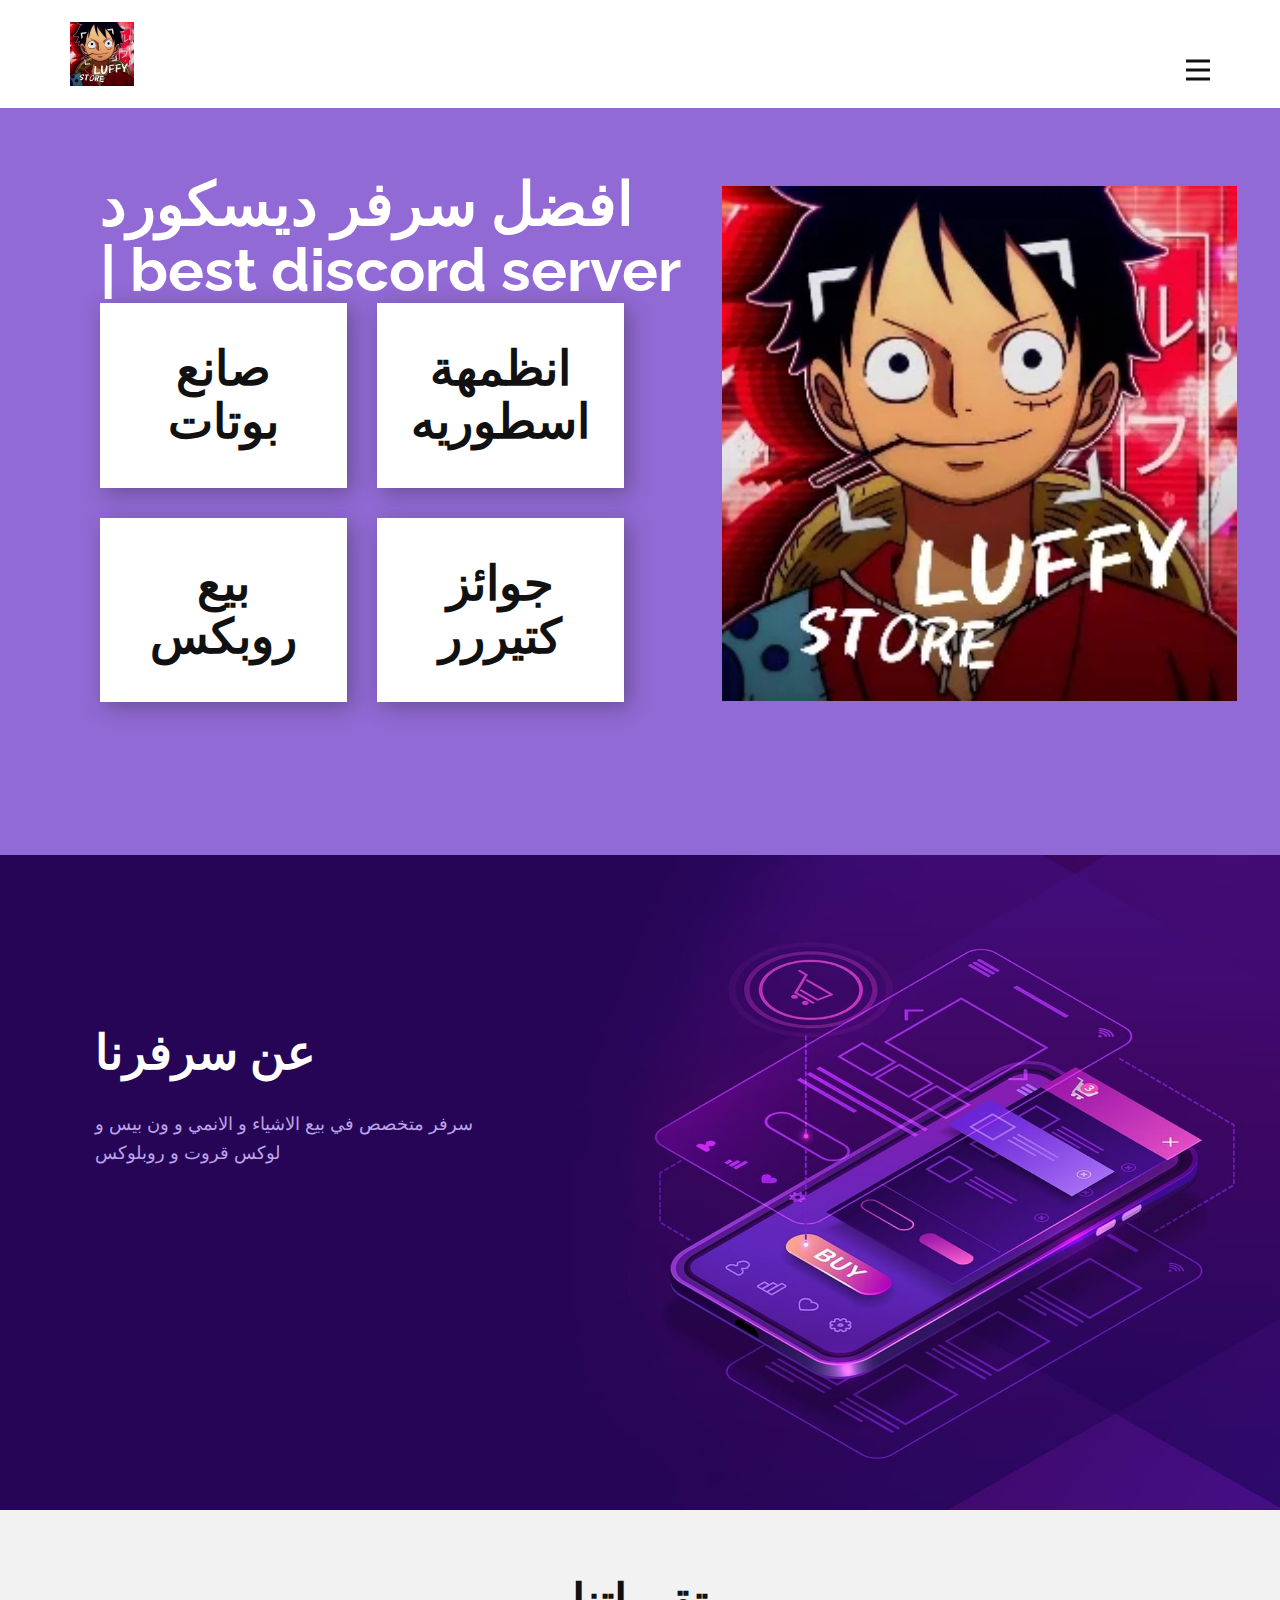
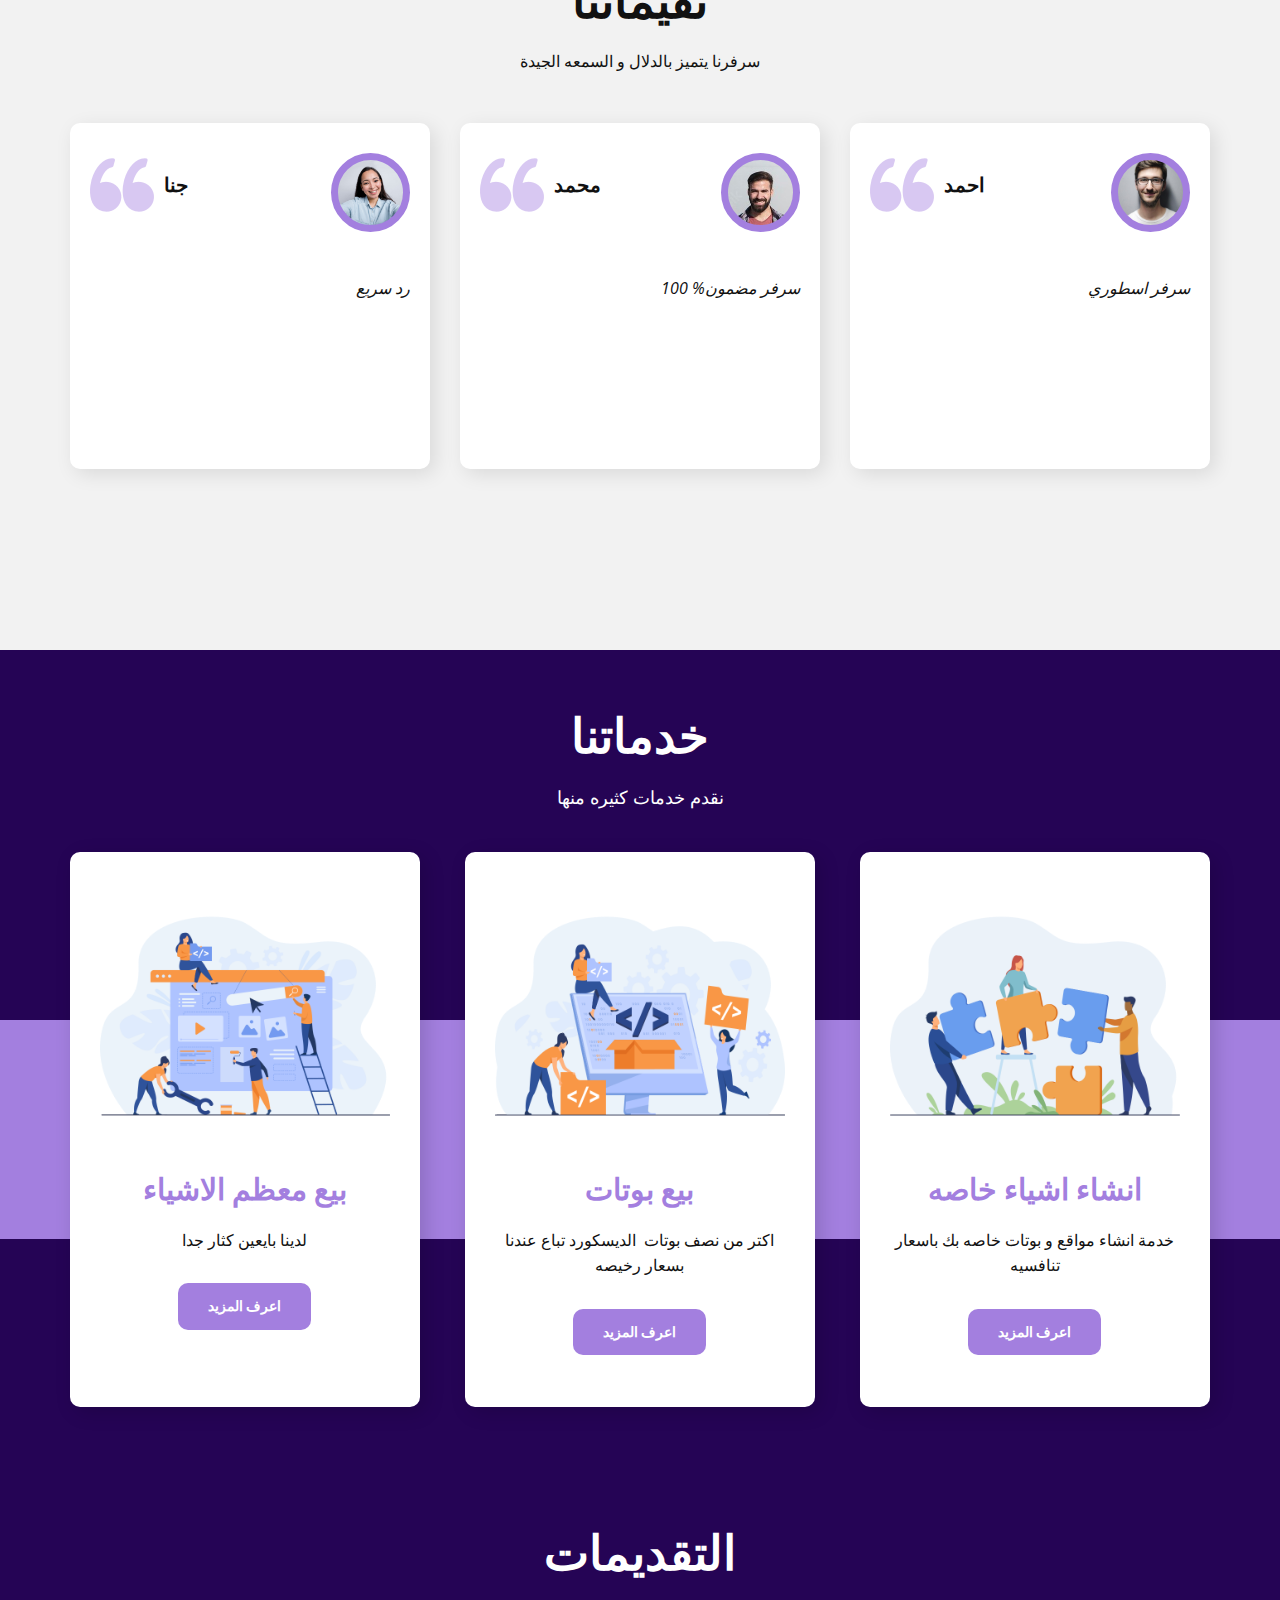
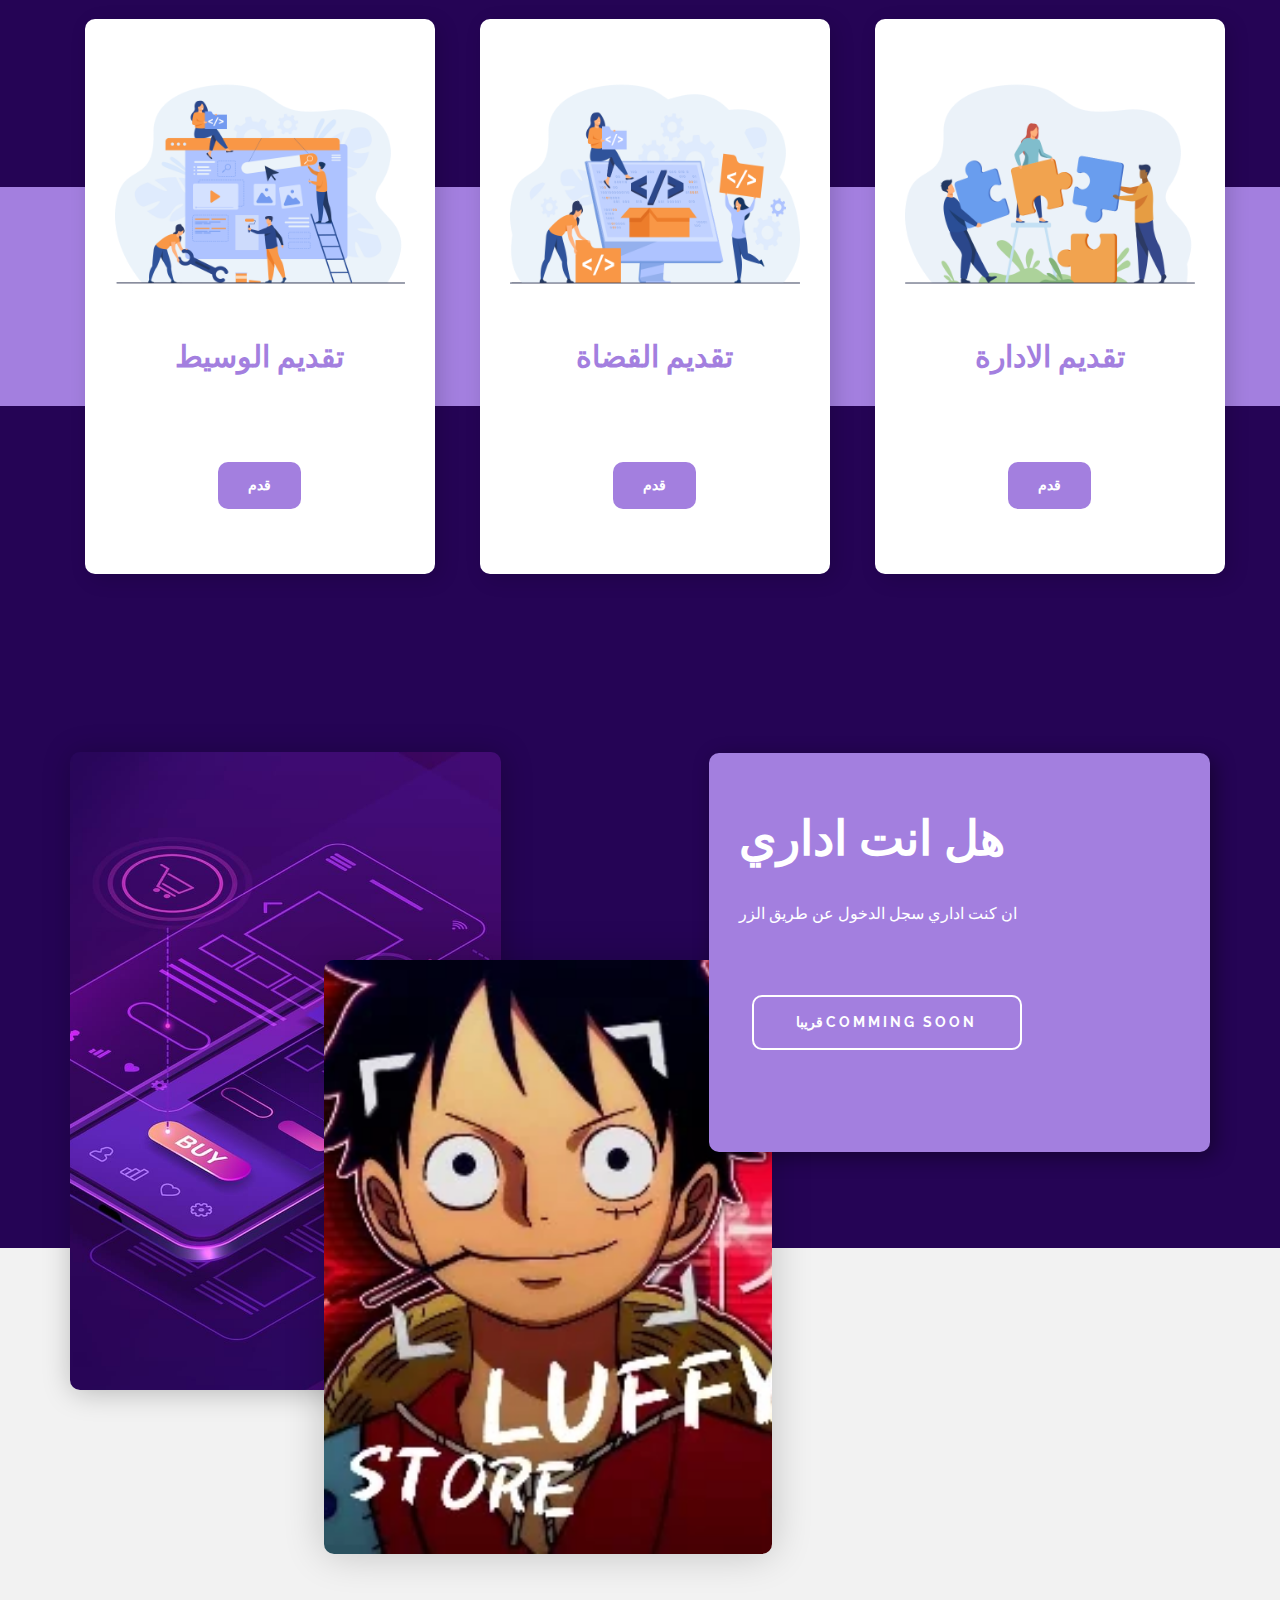
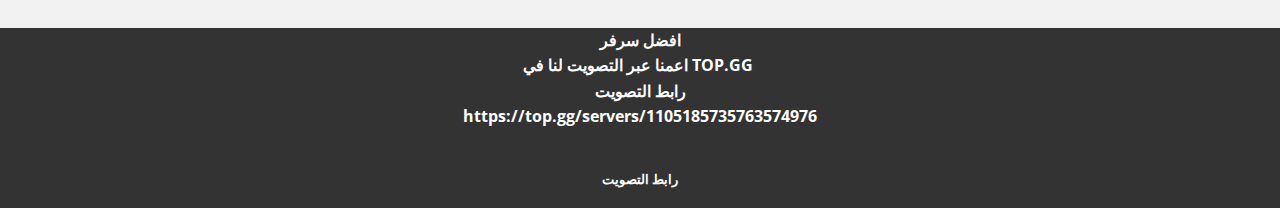
==== index.html @ c5005ca4 "1" ====
<!DOCTYPE html>
<html style="font-size: 16px;" lang="en"><head>
    <meta name="viewport" content="width=device-width, initial-scale=1.0">
    <meta charset="utf-8">
    <meta name="keywords" content="Mobile App Development, ​Stimulate your cognitive abilities while having fun, What We Do, Testimonials, Company Services, ​Love the way you work together?, Our Portfolio, About Us, ​Our way, Get in Touch, ​Level up your brand">
    <meta name="description" content="">
    <title>Home</title>
    <link rel="stylesheet" href="nicepage.css" media="screen">
<link rel="stylesheet" href="Home.css" media="screen">
    <script class="u-script" type="text/javascript" src="jquery.js" defer=""></script>
    <script class="u-script" type="text/javascript" src="nicepage.js" defer=""></script>
    <meta name="generator" content="Nicepage 5.16.3, nicepage.com">
    <link id="u-theme-google-font" rel="stylesheet" href="https://fonts.googleapis.com/css?family=Raleway:100,100i,200,200i,300,300i,400,400i,500,500i,600,600i,700,700i,800,800i,900,900i|Open+Sans:300,300i,400,400i,500,500i,600,600i,700,700i,800,800i">
    <link id="u-page-google-font" rel="stylesheet" href="https://fonts.googleapis.com/css?family=Raleway:100,100i,200,200i,300,300i,400,400i,500,500i,600,600i,700,700i,800,800i,900,900i">
    
    
    
    
    
    
    
    
    <script type="application/ld+json">{
		"@context": "http://schema.org",
		"@type": "Organization",
		"name": "my server",
		"logo": "images/c5a9b69a950bafba5e98a92c61cd9343.webp"
}</script>
    <meta name="theme-color" content="#a37fdf">
    <meta property="og:title" content="Home">
    <meta property="og:description" content="">
    <meta property="og:type" content="website">
  <meta data-intl-tel-input-cdn-path="intlTelInput/"></head>
  <body data-home-page="Home.html" data-home-page-title="Home" class="u-body u-xl-mode" data-lang="en"><header class="u-clearfix u-header u-header" id="sec-d402"><div class="u-clearfix u-sheet u-valign-middle u-sheet-1">
        <a href="Home.html" class="u-image u-logo u-image-1" data-image-width="256" data-image-height="256" title="Home">
          <img src="images/c5a9b69a950bafba5e98a92c61cd9343.webp" class="u-logo-image u-logo-image-1">
        </a>
        <nav class="u-menu u-menu-hamburger u-offcanvas u-menu-1" data-responsive-from="XL">
          <div class="menu-collapse" style="font-size: 1rem; letter-spacing: 0px; font-weight: 700; text-transform: uppercase;">
            <a class="u-button-style u-custom-active-border-color u-custom-border u-custom-border-color u-custom-borders u-custom-hover-border-color u-custom-left-right-menu-spacing u-custom-padding-bottom u-custom-text-active-color u-custom-text-color u-custom-text-hover-color u-custom-top-bottom-menu-spacing u-nav-link u-text-active-palette-1-base u-text-hover-palette-2-base" href="#">
              <svg class="u-svg-link" viewBox="0 0 24 24"><use xmlns:xlink="http://www.w3.org/1999/xlink" xlink:href="#menu-hamburger"></use></svg>
              <svg class="u-svg-content" version="1.1" id="menu-hamburger" viewBox="0 0 16 16" x="0px" y="0px" xmlns:xlink="http://www.w3.org/1999/xlink" xmlns="http://www.w3.org/2000/svg"><g><rect y="1" width="16" height="2"></rect><rect y="7" width="16" height="2"></rect><rect y="13" width="16" height="2"></rect>
</g></svg>
            </a>
          </div>
          <div class="u-custom-menu u-nav-container">
            <ul class="u-nav u-spacing-30 u-unstyled u-nav-1"><li class="u-nav-item"><a class="u-border-2 u-border-active-palette-1-base u-border-hover-palette-1-light-1 u-border-no-left u-border-no-right u-border-no-top u-button-style u-nav-link u-text-active-grey-90 u-text-grey-90 u-text-hover-grey-90" href="Home.html" style="padding: 10px 0px;">Home</a>
</li><li class="u-nav-item"><a class="u-border-2 u-border-active-palette-1-base u-border-hover-palette-1-light-1 u-border-no-left u-border-no-right u-border-no-top u-button-style u-nav-link u-text-active-grey-90 u-text-grey-90 u-text-hover-grey-90" href="FAME.html" style="padding: 10px 0px;">FAME</a>
</li><li class="u-nav-item"><a class="u-border-2 u-border-active-palette-1-base u-border-hover-palette-1-light-1 u-border-no-left u-border-no-right u-border-no-top u-button-style u-nav-link u-text-active-grey-90 u-text-grey-90 u-text-hover-grey-90" href="MEDIATOR.html" style="padding: 10px 0px;">MEDIATOR</a>
</li><li class="u-nav-item"><a class="u-border-2 u-border-active-palette-1-base u-border-hover-palette-1-light-1 u-border-no-left u-border-no-right u-border-no-top u-button-style u-nav-link u-text-active-grey-90 u-text-grey-90 u-text-hover-grey-90" href="STAFF.html" style="padding: 10px 0px;">STAFF</a>
</li><li class="u-nav-item"><a class="u-border-2 u-border-active-palette-1-base u-border-hover-palette-1-light-1 u-border-no-left u-border-no-right u-border-no-top u-button-style u-nav-link u-text-active-grey-90 u-text-grey-90 u-text-hover-grey-90" href="#" style="padding: 10px 0px;">STAFFLOGIN</a>
</li></ul>
          </div>
          <div class="u-custom-menu u-nav-container-collapse">
            <div class="u-black u-container-style u-inner-container-layout u-opacity u-opacity-95 u-sidenav">
              <div class="u-inner-container-layout u-sidenav-overflow">
                <div class="u-menu-close"></div>
                <ul class="u-align-center u-nav u-popupmenu-items u-unstyled u-nav-2"><li class="u-nav-item"><a class="u-button-style u-nav-link" href="Home.html">Home</a>
</li><li class="u-nav-item"><a class="u-button-style u-nav-link" href="FAME.html">FAME</a>
</li><li class="u-nav-item"><a class="u-button-style u-nav-link" href="MEDIATOR.html">MEDIATOR</a>
</li><li class="u-nav-item"><a class="u-button-style u-nav-link" href="STAFF.html">STAFF</a>
</li><li class="u-nav-item"><a class="u-button-style u-nav-link" href="#">STAFFLOGIN</a>
</li></ul>
              </div>
            </div>
            <div class="u-black u-menu-overlay u-opacity u-opacity-70"></div>
          </div>
        </nav>
      </div></header>
    <section class="u-clearfix u-image u-valign-middle u-section-1" id="sec-25ad" data-image-width="1920" data-image-height="1200">
      <div class="data-layout-selected u-clearfix u-layout-wrap u-layout-wrap-1">
        <div class="u-layout">
          <div class="u-layout-row">
            <div class="u-container-align-left-lg u-container-align-left-md u-container-align-left-sm u-container-align-left-xl u-container-style u-layout-cell u-size-60 u-layout-cell-1">
              <div class="u-container-layout u-container-layout-1">
                <h1 class="u-align-left u-text u-text-body-alt-color u-text-1">افضل سرفر ديسكورد&nbsp;<br>| best discord server
                </h1>
                <div class="u-expanded-width-xs u-list u-list-1">
                  <div class="u-repeater u-repeater-1">
                    <div class="u-container-style u-list-item u-repeater-item u-video-cover u-white u-list-item-1">
                      <div class="u-container-layout u-similar-container u-valign-middle u-container-layout-2">
                        <h2 class="u-align-center u-text u-text-2">صانع بوتات</h2>
                      </div>
                    </div>
                    <div class="u-align-center u-container-style u-list-item u-repeater-item u-video-cover u-white u-list-item-2">
                      <div class="u-container-layout u-similar-container u-valign-middle u-container-layout-3">
                        <h2 class="u-align-center u-text u-text-3">انظمهة اسطوريه</h2>
                      </div>
                    </div>
                    <div class="u-align-center u-container-style u-list-item u-repeater-item u-video-cover u-white u-list-item-3">
                      <div class="u-container-layout u-similar-container u-valign-middle u-container-layout-4">
                        <h2 class="u-align-center u-text u-text-4">بيع روبكس</h2>
                      </div>
                    </div>
                    <div class="u-align-center u-container-style u-list-item u-repeater-item u-video-cover u-white u-list-item-4">
                      <div class="u-container-layout u-similar-container u-valign-middle u-container-layout-5">
                        <h2 class="u-align-center u-text u-text-5">جوائز كتيررر</h2>
                      </div>
                    </div>
                  </div>
                </div>
              </div>
            </div>
          </div>
        </div>
      </div>
      <img class="u-image u-image-default u-preserve-proportions u-image-1" src="images/c5a9b69a950bafba5e98a92c61cd9343.webp" alt="" data-image-width="250" data-image-height="250">
    </section>
    <section class="u-align-left u-clearfix u-image u-section-2" id="carousel_d518" data-image-width="1980" data-image-height="1200">
      <div class="data-layout-selected u-clearfix u-layout-wrap u-layout-wrap-1">
        <div class="u-gutter-0 u-layout">
          <div class="u-layout-row">
            <div class="u-align-left u-container-align-left u-container-style u-layout-cell u-left-cell u-shape-rectangle u-size-25-lg u-size-25-xl u-size-60-md u-size-60-sm u-size-60-xs u-layout-cell-1">
              <div class="u-container-layout u-container-layout-1">
                <h2 class="u-align-left u-text u-text-body-alt-color u-text-1">عن سرفرنا</h2>
                <p class="u-align-left u-text u-text-palette-1-light-1 u-text-2">سرفر متخصص في بيع الاشياء و الانمي و ون بيس و لوكس قروت و روبلوكس</p>
              </div>
            </div>
            <div class="u-align-left u-container-style u-image u-layout-cell u-right-cell u-size-35-lg u-size-35-xl u-size-60-md u-size-60-sm u-size-60-xs u-image-1" data-image-width="1296" data-image-height="1080">
              <div class="u-container-layout u-valign-bottom u-container-layout-2"></div>
            </div>
          </div>
        </div>
      </div>
    </section>
    <section class="u-align-center u-clearfix u-grey-5 u-section-3" id="carousel_e658">
      <div class="u-clearfix u-sheet u-valign-middle-lg u-valign-middle-md u-valign-middle-sm u-valign-middle-xs u-sheet-1">
        <h2 class="u-text u-text-default u-text-1">تقيماتنا</h2>
        <p class="u-text u-text-2">سرفرنا يتميز بالدلال و السمعه الجيدة</p>
        <div class="u-expanded-width u-layout-grid u-list u-list-1">
          <div class="u-repeater u-repeater-1">
            <div class="u-container-style u-list-item u-radius-10 u-repeater-item u-shape-round u-white u-list-item-1">
              <div class="u-container-layout u-similar-container u-container-layout-1">
                <div class="u-container-style u-group u-shape-rectangle u-group-1">
                  <div class="u-container-layout u-container-layout-2"><span class="u-file-icon u-icon u-text-palette-1-light-2 u-icon-1"><img src="images/59149-207ff6b7.png" alt=""></span>
                    <h5 class="u-align-left u-text u-text-3">جنا</h5>
                  </div>
                </div>
                <div alt="" class="u-border-7 u-border-palette-1-base u-image u-image-circle u-image-1" data-image-width="1000" data-image-height="876"></div>
                <p class="u-align-right u-text u-text-4">رد سريع</p>
              </div>
            </div>
            <div class="u-container-style u-list-item u-radius-10 u-repeater-item u-shape-round u-white u-list-item-2">
              <div class="u-container-layout u-similar-container u-container-layout-3">
                <div class="u-container-style u-group u-shape-rectangle u-group-2">
                  <div class="u-container-layout u-container-layout-4"><span class="u-file-icon u-icon u-text-palette-1-light-2 u-icon-2"><img src="images/59149-207ff6b7.png" alt=""></span>
                    <h5 class="u-align-left u-text u-text-5">محمد</h5>
                  </div>
                </div>
                <div alt="" class="u-border-7 u-border-palette-1-base u-image u-image-circle u-image-2" data-image-width="126" data-image-height="126"></div>
                <p class="u-align-right u-text u-text-6">سرفر مضمون% 100</p>
              </div>
            </div>
            <div class="u-container-style u-list-item u-radius-10 u-repeater-item u-shape-round u-white u-list-item-3">
              <div class="u-container-layout u-similar-container u-container-layout-5">
                <div class="u-container-style u-group u-shape-rectangle u-group-3">
                  <div class="u-container-layout u-container-layout-6"><span class="u-file-icon u-icon u-text-palette-1-light-2 u-icon-3"><img src="images/59149-207ff6b7.png" alt=""></span>
                    <h5 class="u-align-left u-text u-text-7">احمد</h5>
                  </div>
                </div>
                <div alt="" class="u-border-7 u-border-palette-1-base u-image u-image-circle u-image-3" data-image-width="720" data-image-height="1080"></div>
                <p class="u-align-right u-text u-text-8">سرفر اسطوري</p>
              </div>
            </div>
          </div>
        </div>
      </div>
    </section>
    <section class="u-align-center u-clearfix u-palette-5-base u-section-4" id="carousel_d2df">
      <h2 class="u-text u-text-default u-text-1">خدماتنا</h2>
      <p class="u-text u-text-default-lg u-text-default-xl u-text-2">نقدم خدمات كثيره منها</p>
      <div class="u-expanded-width u-palette-1-base u-shape u-shape-rectangle u-shape-1"></div>
      <div class="u-list u-list-1">
        <div class="u-repeater u-repeater-1">
          <div class="u-align-center u-container-style u-list-item u-radius-10 u-repeater-item u-shape-round u-white u-list-item-1">
            <div class="u-container-layout u-similar-container u-container-layout-1">
              <img alt="" class="u-expanded-width u-image u-image-contain u-image-default u-image-1" data-image-width="700" data-image-height="500" src="images/11.png">
              <h4 class="u-text u-text-default u-text-palette-1-base u-text-3">بيع معظم الاشياء</h4>
              <p class="u-text u-text-4">لدينا بايعين كثار جدا</p>
              <a href="https://discord.gg/sjkyYz2MwB" class="u-active-palette-2-light-1 u-align-left u-btn u-btn-round u-button-style u-custom-font u-font-raleway u-hover-palette-2-light-1 u-palette-1-base u-radius-10 u-text-body-alt-color u-btn-1" data-animation-name="" data-animation-duration="0" data-animation-delay="0" data-animation-direction="" target="_blank"> اعرف المزيد</a>
            </div>
          </div>
          <div class="u-align-center u-container-style u-list-item u-radius-10 u-repeater-item u-shape-round u-white u-list-item-2">
            <div class="u-container-layout u-similar-container u-container-layout-2">
              <img alt="" class="u-expanded-width u-image u-image-contain u-image-default u-image-2" data-image-width="700" data-image-height="500" src="images/2.png">
              <h4 class="u-text u-text-default u-text-palette-1-base u-text-5">بيع بوتات</h4>
              <p class="u-text u-text-6">اكتر من نصف بوتات&nbsp; الديسكورد تباع عندنا بسعار رخيصه</p>
              <a href="https://discord.gg/sjkyYz2MwB" class="u-active-palette-2-light-1 u-align-left u-btn u-btn-round u-button-style u-custom-font u-font-raleway u-hover-palette-2-light-1 u-palette-1-base u-radius-10 u-text-body-alt-color u-btn-2" data-animation-name="" data-animation-duration="0" data-animation-delay="0" data-animation-direction="" target="_blank"> اعرف المزيد</a>
            </div>
          </div>
          <div class="u-align-center u-container-style u-list-item u-radius-10 u-repeater-item u-shape-round u-white u-list-item-3">
            <div class="u-container-layout u-similar-container u-container-layout-3">
              <img alt="" class="u-expanded-width u-image u-image-contain u-image-default u-image-3" data-image-width="700" data-image-height="500" src="images/6c7decbc-d9d3-4316-5906-19d76e6c84f3.png">
              <h4 class="u-text u-text-default u-text-palette-1-base u-text-7">انشاء اشياء خاصه</h4>
              <p class="u-text u-text-8">خدمة انشاء مواقع و بوتات خاصه بك باسعار تنافسيه</p>
              <a href="https://discord.gg/sjkyYz2MwB" class="u-active-palette-2-light-1 u-align-left u-btn u-btn-round u-button-style u-custom-font u-font-raleway u-hover-palette-2-light-1 u-palette-1-base u-radius-10 u-text-body-alt-color u-btn-3" data-animation-name="" data-animation-duration="0" data-animation-delay="0" data-animation-direction="" target="_blank">اعرف المزيد</a>
            </div>
          </div>
        </div>
      </div>
    </section>
    <section class="u-align-center u-clearfix u-palette-5-base u-section-5" id="carousel_d8c6">
      <h2 class="u-text u-text-default u-text-1">التقديمات</h2>
      <div class="u-expanded-width u-palette-1-base u-shape u-shape-rectangle u-shape-1"></div>
      <div class="u-list u-list-1">
        <div class="u-repeater u-repeater-1">
          <div class="u-align-center u-container-style u-list-item u-radius-10 u-repeater-item u-shape-round u-white u-list-item-1">
            <div class="u-container-layout u-similar-container u-container-layout-1">
              <img alt="" class="u-expanded-width u-image u-image-contain u-image-default u-image-1" data-image-width="700" data-image-height="500" src="images/11.png">
              <h4 class="u-text u-text-default u-text-palette-1-base u-text-2">تقديم الوسيط</h4>
              <a href="MEDIATOR.html" class="u-active-palette-2-light-1 u-align-left u-btn u-btn-round u-button-style u-custom-font u-font-raleway u-hover-palette-2-light-1 u-palette-1-base u-radius-10 u-text-body-alt-color u-btn-1" data-animation-name="" data-animation-duration="0" data-animation-delay="0" data-animation-direction="" target="_blank">قدم</a>
            </div>
          </div>
          <div class="u-align-center u-container-style u-list-item u-radius-10 u-repeater-item u-shape-round u-white u-list-item-2">
            <div class="u-container-layout u-similar-container u-container-layout-2">
              <img alt="" class="u-expanded-width u-image u-image-contain u-image-default u-image-2" data-image-width="700" data-image-height="500" src="images/2.png">
              <h4 class="u-text u-text-default u-text-palette-1-base u-text-3">تقديم القضاة</h4>
              <a href="FAME.html" class="u-active-palette-2-light-1 u-align-left u-btn u-btn-round u-button-style u-custom-font u-font-raleway u-hover-palette-2-light-1 u-palette-1-base u-radius-10 u-text-body-alt-color u-btn-2" data-animation-name="" data-animation-duration="0" data-animation-delay="0" data-animation-direction="" target="_blank">قدم</a>
            </div>
          </div>
          <div class="u-align-center u-container-style u-list-item u-radius-10 u-repeater-item u-shape-round u-white u-list-item-3">
            <div class="u-container-layout u-similar-container u-container-layout-3">
              <img alt="" class="u-expanded-width u-image u-image-contain u-image-default u-image-3" data-image-width="700" data-image-height="500" src="images/6c7decbc-d9d3-4316-5906-19d76e6c84f3.png">
              <h4 class="u-text u-text-default u-text-palette-1-base u-text-4">تقديم الادارة</h4>
              <a href="STAFF.html" class="u-active-palette-2-light-1 u-align-left u-btn u-btn-round u-button-style u-custom-font u-font-raleway u-hover-palette-2-light-1 u-palette-1-base u-radius-10 u-text-body-alt-color u-btn-3" data-animation-name="" data-animation-duration="0" data-animation-delay="0" data-animation-direction="" target="_blank">قدم<br>
              </a>
            </div>
          </div>
        </div>
      </div>
    </section>
    <section class="u-clearfix u-grey-5 u-section-6" id="carousel_581b">
      <div class="u-expanded-width u-palette-5-base u-shape u-shape-rectangle u-shape-1"></div>
      <img src="images/dfdf.jpg" alt="" class="u-image u-image-round u-radius-10 u-image-1" data-image-width="1296" data-image-height="1080">
      <img src="images/c5a9b69a950bafba5e98a92c61cd9343.webp" alt="" class="u-image u-image-round u-radius-10 u-image-2" data-image-width="256" data-image-height="256">
      <div class="u-container-style u-group u-palette-1-base u-radius-10 u-shape-round u-group-1">
        <div class="u-container-layout u-container-layout-1">
          <h1 class="u-align-left u-text u-text-1">هل انت اداري</h1>
          <p class="u-align-left u-text u-text-body-alt-color u-text-2">ان كنت اداري سجل الدخول عن طريق الزر</p>
          <a href="#" class="u-active-white u-align-left u-border-2 u-border-white u-btn u-btn-round u-button-style u-custom-font u-font-raleway u-hover-white u-none u-radius-10 u-text-active-palette-1-base u-text-body-alt-color u-text-hover-palette-1-base u-btn-1" data-animation-name="" data-animation-duration="0" data-animation-delay="0" data-animation-direction="">قريبا comming soon</a>
        </div>
      </div>
    </section>
    
    
    
    <footer class="u-align-center u-clearfix u-footer u-grey-80 u-footer" id="sec-6d3f"><div class="u-clearfix u-sheet u-sheet-1">
        <b class="u-small-text u-text u-text-variant u-text-1">افضل سرفر<br>اعمنا عبر التصويت لنا في TOP.GG&nbsp;<br>رابط التصويت<br>https://top.gg/servers/1105185735763574976<br>
        </p>
      </div></footer>
      <section class="u-backlink u-clearfix u-grey-80">
        <a class="u-link" href="https://top.gg/servers/1105185735763574976" target="_blank">
          <span>رابط التصويت</span>
        </a>
</body></html>
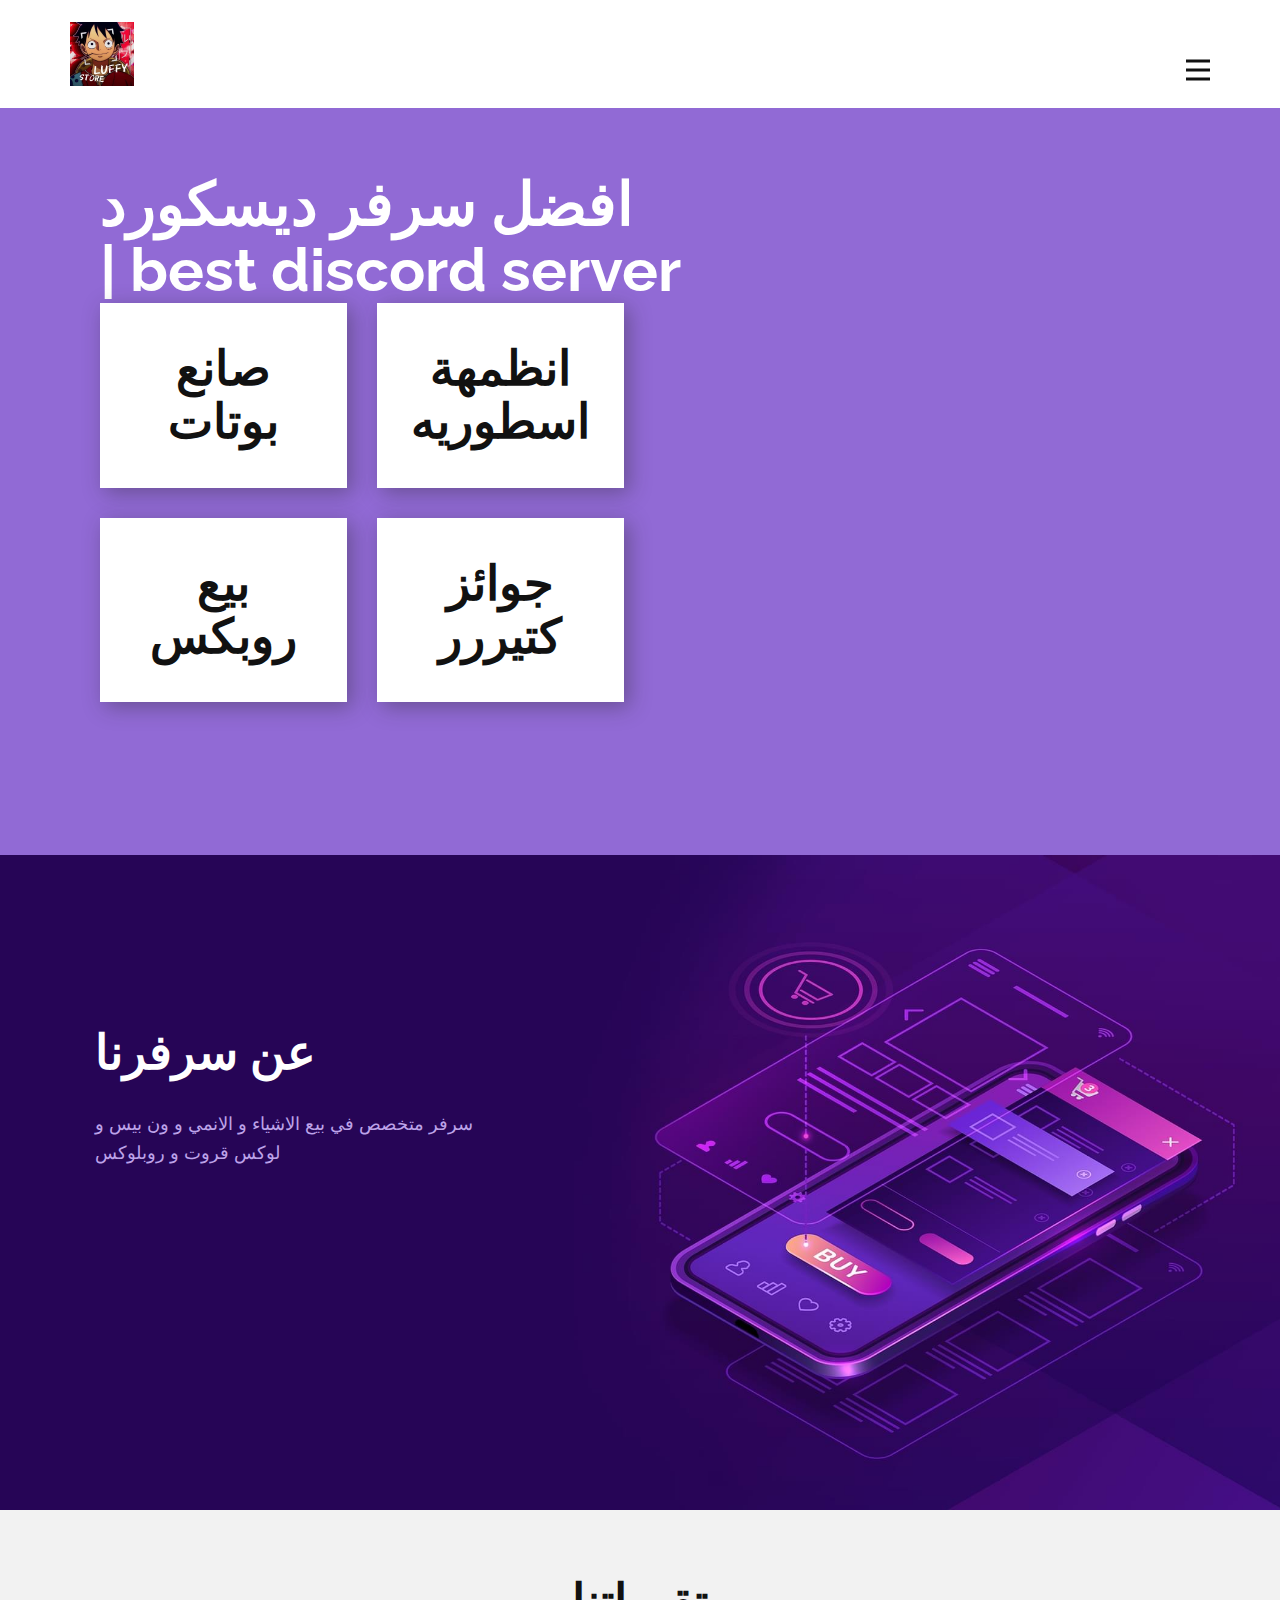
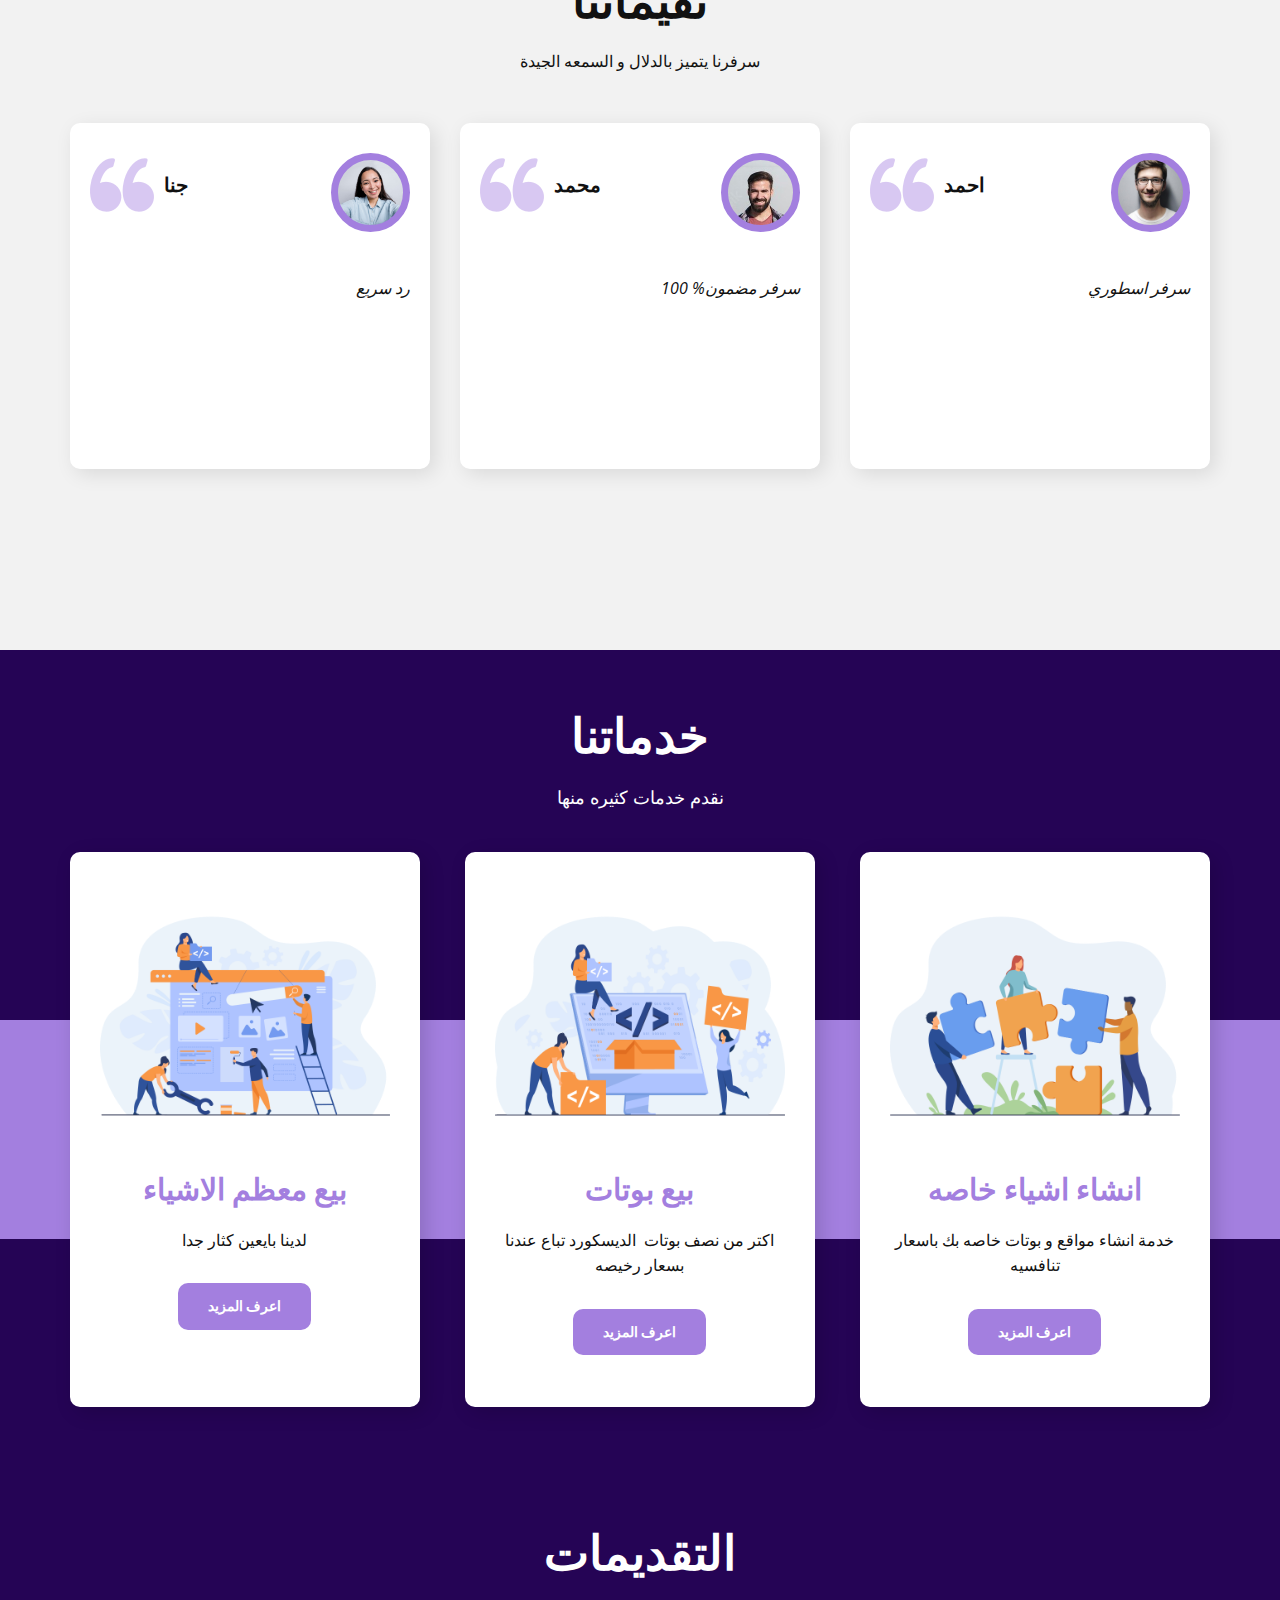
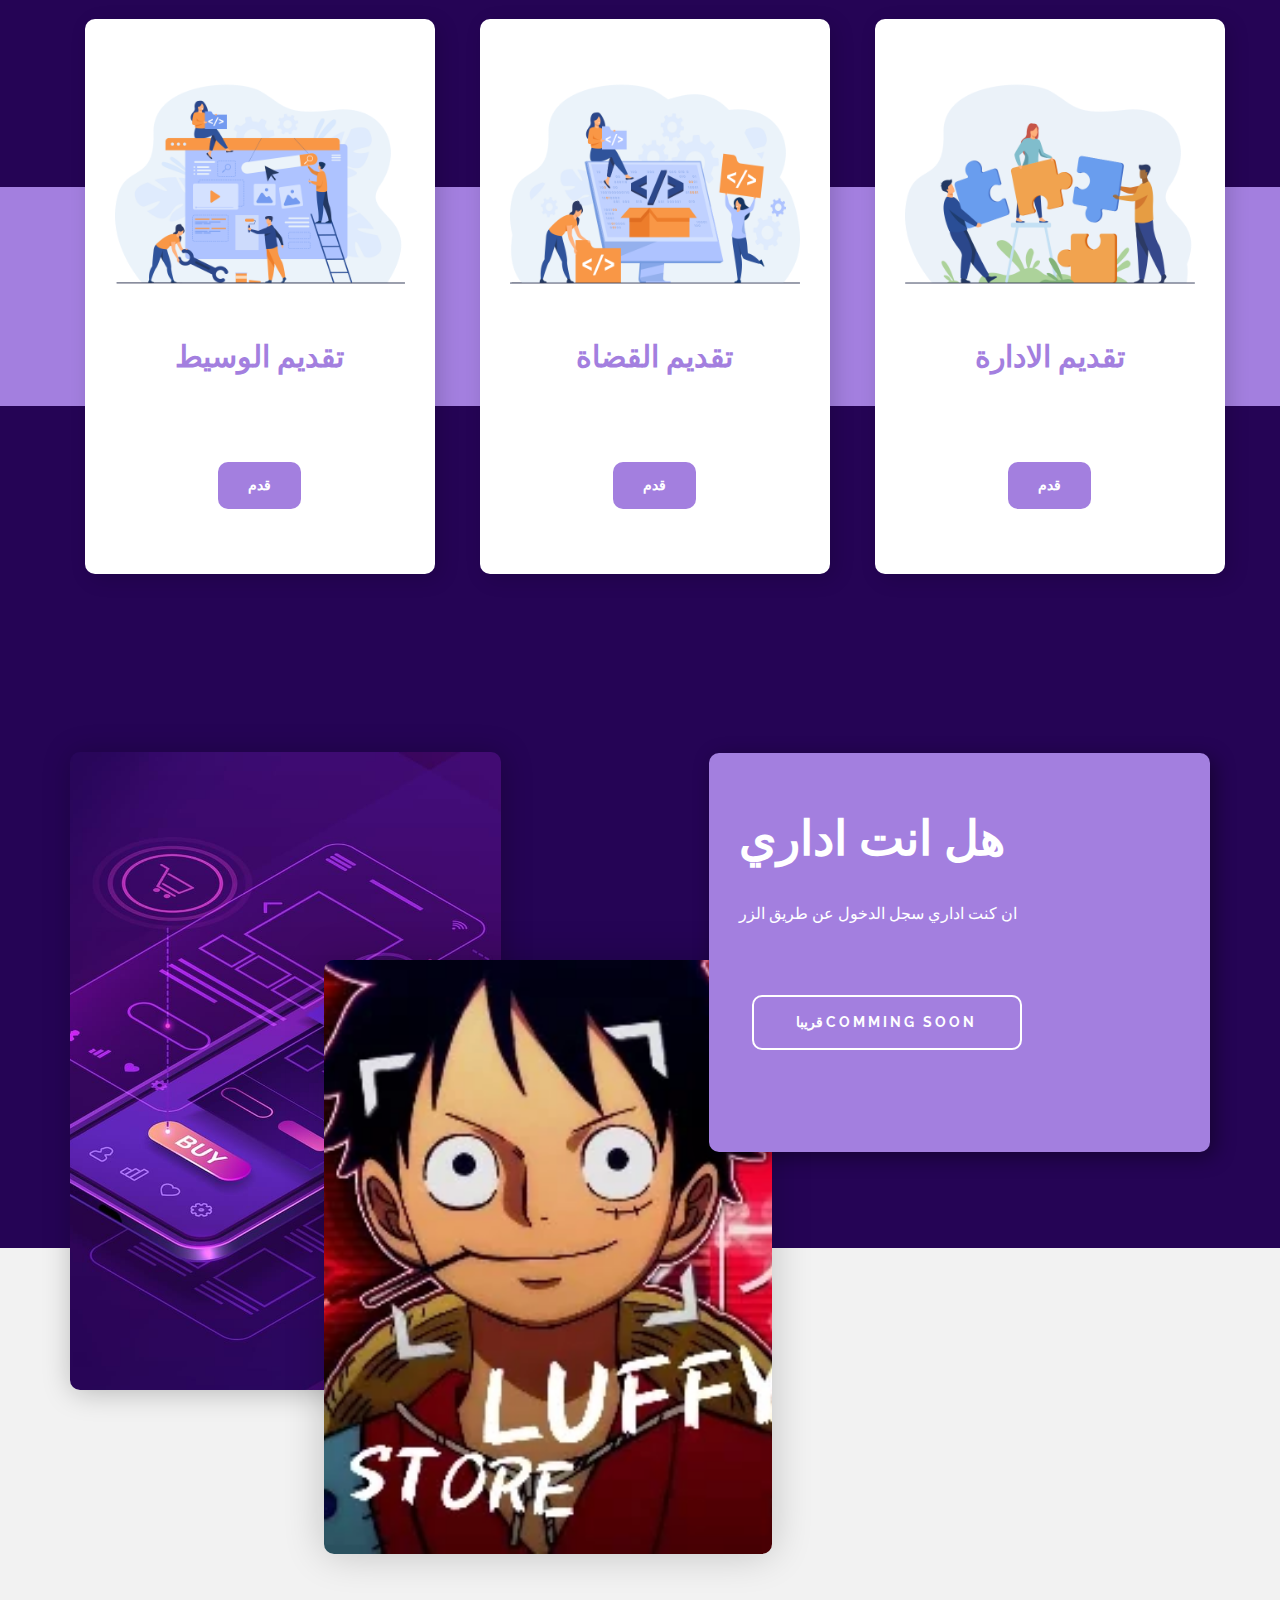
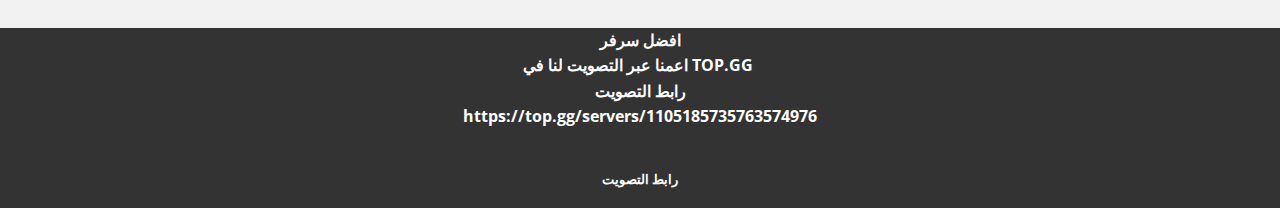
==== commit a5ae7bbf: "2" ====
--- a/index.html
+++ b/index.html
@@ -104,8 +104,7 @@
           </div>
         </div>
       </div>
-      <img class="u-image u-image-default u-preserve-proportions u-image-1" src="images/c5a9b69a950bafba5e98a92c61cd9343.webp" alt="" data-image-width="250" data-image-height="250">
-    </section>
+          </section>
     <section class="u-align-left u-clearfix u-image u-section-2" id="carousel_d518" data-image-width="1980" data-image-height="1200">
       <div class="data-layout-selected u-clearfix u-layout-wrap u-layout-wrap-1">
         <div class="u-gutter-0 u-layout">
